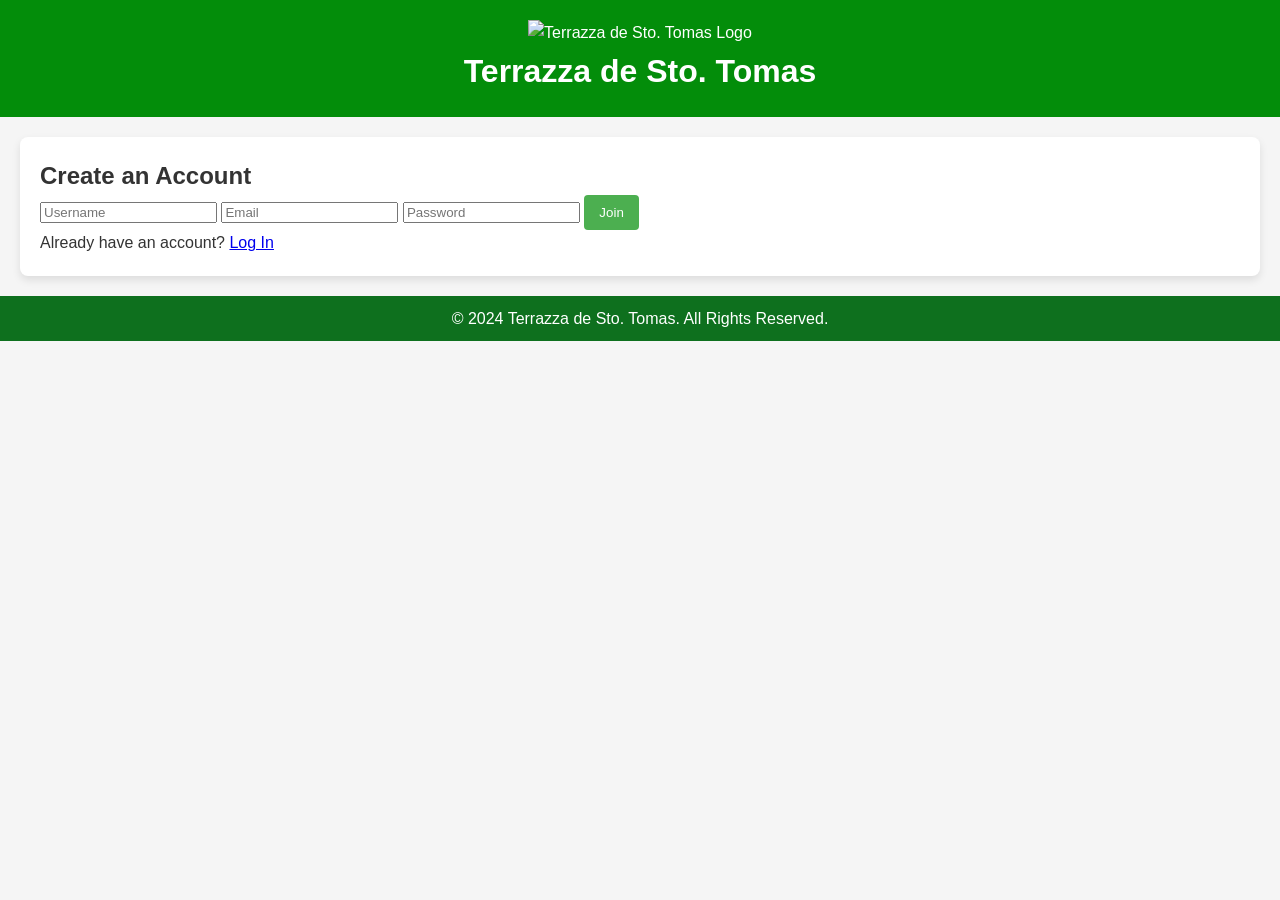
==== index.html @ 6e864f5c "Update and rename Terrazza.html to index.html" ====
<!DOCTYPE html>
<html lang="en">
<head>
    <meta charset="UTF-8">
    <meta name="viewport" content="width=device-width, initial-scale=1.0">
    <title>Terrazza de Sto. Tomas</title>
    <link rel="stylesheet" href="styles.css">
    <link rel="stylesheet" href="https://cdnjs.cloudflare.com/ajax/libs/font-awesome/6.0.0-beta3/css/all.min.css"> <!-- Font Awesome for icons -->
</head>
<body>

    <header>
        <img src="path/to/your/logo1.png" alt="Terrazza de Sto. Tomas Logo" class="logo">
        <h1>Terrazza de Sto. Tomas</h1>
    </header>

    <!-- Login Section -->
    <section id="login" class="active">
        <h2>Create an Account</h2>
        <form class="contact-form" onsubmit="showSection('welcome'); return false;">
            <input type="text" placeholder="Username" required>
            <input type="email" placeholder="Email" required>
            <input type="password" placeholder="Password" required>
            <button type="submit" class="animated-button">Join</button>
        </form>
        <p>Already have an account? <a href="#" onclick="showSection('welcome'); return false;">Log In</a></p>
    </section>

    <!-- Welcome Section -->
    <section id="welcome">
        <h2>Welcome to Terrazza de Sto. Tomas</h2>
        <p>We're glad to have you! Explore our amenities and community guidelines.</p>
        <nav>
            <ul>
                <li><a href="#" onclick="showSection('amenities'); return false;"><i class="fas fa-home"></i> Amenities</a></li>
                <li><a href="#" onclick="showSection('announcements'); return false;"><i class="fas fa-bullhorn"></i> Announcements</a></li>
                <li><a href="#" onclick="showSection('village-rules'); return false;"><i class="fas fa-list"></i> Village Rules</a></li>
                <li><a href="#" onclick="showSection('album'); return false;"><i class="fas fa-users"></i> Board of Directors</a></li>
                <li><a href="#" onclick="showSection('office-staff'); return false;"><i class="fas fa-building"></i> Office Staff</a></li> <!-- Link to Office Staff -->
            </ul>
        </nav>
        <button onclick="showSection('login');" class="animated-button">Log Out</button>
    </section>

    <!-- Amenities Section with Slider -->
    <section id="amenities">
        <h2>Our Amenities</h2>
        <div class="frame slider">
            <div class="slide active">
                <img src="path/to/2.jpg" alt="Basketball Court">
                <h3>Basketball</h3>
            </div>
            <div class="slide">
                <img src="path/to/your/Playground.jpg" alt="Playground">
                <h3>Playground</h3>
            </div>
            <div class="slide">
                <img src="path/to/Swimmingpool.jpg" alt="Swimming Pool">
                <h3>Swimming Pool</h3>
            </div>
            <div class="slide">
                <img src="path/Clubhouse.jpg" alt="Clubhouse">
                <h3>Clubhouse</h3>
            </div>
        </div>
        <button onclick="showSection('welcome');" class="animated-button">Back</button>
    </section>

    <!-- Announcements Section -->
    <section id="announcements">
        <h2>Announcements</h2>
        <div class="announcement">
            <p>Announcement 1: Upcoming community meeting on October 19, 2024.</p>
        </div>
        <div class="announcement">
            <p>Announcement 2: Playground is under renovation!</p>
        </div>
        <form class="contact-form">
            <input type="text" placeholder="Your Name" required>
            <input type="email" placeholder="Your Email" required>
            <textarea placeholder="Your Question" rows="4" required></textarea>
            <button type="submit" class="animated-button">Send</button>
        </form>
        <button onclick="showSection('welcome');" class="animated-button">Back</button>
    </section>

    <!-- Village Rules Section -->
    <section id="village-rules">
        <h2>Community Guidelines</h2>
        <ul>
            <li>No loud noise after 10 PM</li>
            <li>Respect common areas</li>
            <li>Maintain cleanliness</li>
            <li>Pets must be leashed</li>
        </ul>
        <button onclick="showSection('welcome');" class="animated-button">Back</button>
    </section>

    <!-- Board of Directors Section -->
    <section id="album">
        <h2>Board of Directors</h2>
        <div class="board-directors">
            <div class="board-member">
                <img src="6.png" alt="Agnes Tambong">
                <h3>Agnes Tambong</h3>
                <p>President</p>
            </div>
            <div class="board-member">
                <img src="3.png" alt="Romar Manzanero">
                <h3>Romar Manzanero</h3>
                <p>Vice President</p>
            </div>
            <div class="board-member">
                <img src="9.png" alt="Edmond Dela Cruz">
                <h3>Edmond Dela Cruz</h3>
                <p>Secretary</p>
            </div>
            <div class="board-member">
                <img src="8.png" alt="Charlotte Malabanan">
                <h3>Charlotte Malabanan</h3>
                <p>Auditor</p>
            </div>
            <div class="board-member">
                <img src="7.png" alt="Jerecho Romer Encarnacion">
                <h3>Jerecho Romer Encarnacion</h3>
                <p>Treasurer</p>
            </div>
            <div class="board-member">
                <img src="4.png" alt="Thomas Difilippantonio">
                <h3>Thomas Difilippantonio</h3>
                <p>Engagement Committee Head</p>
            </div>
            <div class="board-member">
                <img src="5.png" alt="Frederick Gubat">
                <h3>Frederick Gubat</h3>
                <p>Peace and Order</p>
            </div>
        </div>
        <img src="path/to/board_of_directors_chart.png" alt="Board of Directors Chart" class="amenity-image">
        <button onclick="showSection('welcome');" class="animated-button">Back</button>
    </section>

    <!-- Office Staff Section -->
    <section id="office-staff">
        <h2>Office Staff</h2>
        <div class="office-members">
            <div class="office-member">
                <img src="path/to/1.png" alt="Admin">
                <h3>Admin</h3>
                <p>Responsible for administrative tasks and community management.</p>
            </div>
            <div class="office-member">
                <img src="path/to/2.png" alt="Cashier">
                <h3>Cashier</h3>
                <p>Handles all financial transactions and community billing.</p>
            </div>
        </div>
        <button onclick="showSection('welcome');" class="animated-button">Back</button>
    </section>

    <footer>
        <p>&copy; 2024 Terrazza de Sto. Tomas. All Rights Reserved.</p>
    </footer>

    <script>
        function showSection(sectionId) {
            // Hide all sections
            const sections = document.querySelectorAll('section');
            sections.forEach(section => {
                section.classList.remove('active');
            });

            // Show the selected section
            const activeSection = document.getElementById(sectionId);
            if (activeSection) {
                activeSection.classList.add('active');
            }
        }

        // Slider functionality
        let slideIndex = 0;
        showSlides();

        function showSlides() {
            const slides = document.querySelectorAll('.slide');
            slides.forEach(slide => slide.style.display = "none"); // Hide all slides
            slideIndex++;
            if (slideIndex > slides.length) { slideIndex = 1 } // Reset to first slide
            slides[slideIndex - 1].style.display = "block"; // Show current slide
            setTimeout(showSlides, 3000); // Change slide every 3 seconds
        }
    </script>
</body>
</html>
---- styles.css ----
/* Reset some default styles */
body, h1, h2, h3, p, ul, li {
    margin: 0;
    padding: 0;
}

body {
    font-family: 'Arial', sans-serif;
    background-color: #f5f5f5;
    color: #333;
    line-height: 1.6;
    animation: backgroundAnimation 10s infinite alternate; /* Background animation */
}

/* Background Animation */
@keyframes backgroundAnimation {
    0% { background-color: #f5f5f5; }
    100% { background-color: #e0e0e0; }
}

/* Header Styles */
header {
    background-color: #038d0a;
    color: white;
    padding: 20px 0;
    text-align: center;
}

.logo {
    max-width: 350px;
    margin: 0;
}

/* Section Styles */
section {
    display: none; /* Hide all sections by default */
    padding: 20px;
    margin: 20px;
    border-radius: 8px;
    background-color: white;
    box-shadow: 0 4px 8px rgba(0, 0, 0, 0.1);
    opacity: 0;
    transition: opacity 0.5s ease; /* Transition for fade-in effect */
}

section.active {
    display: block; /* Show the active section */
    opacity: 1; /* Fade in effect */
}

/* Navigation Styles */
nav {
    margin: 20px 0;
}

nav ul {
    list-style-type: none;
}

nav ul li {
    display: inline;
    margin-right: 15px;
}

nav ul li a {
    text-decoration: none;
    color: #2baf30;
    transition: color 0.3s ease;
}

nav ul li a:hover {
    color: #97105f;
}

/* Button Styles */
button, .animated-button {
    padding: 10px 15px;
    background-color: #4CAF50;
    color: white;
    border: none;
    border-radius: 4px;
    cursor: pointer;
    transition: background-color 0.3s ease, transform 0.3s ease; /* Added transform for animation */
}

button:hover, .animated-button:hover {
    background-color: #0d1df8;
    transform: scale(1.05); /* Scale effect on hover */
}

/* Amenities Slider Styles */
.frame {
    position: relative;
    max-width: 600px;
    margin: auto;
    overflow: hidden;
}

.slide {
    display: none; /* Hide slides by default */
}

.slide img {
    width: 100%;
    border-radius: 8px;
}

/* Board of Directors Styles */
.board-directors {
    display: flex;
    flex-wrap: wrap;
    justify-content: center;
    animation: fadeIn 1s; /* Fade-in effect */
}

.board-member {
    width: 150px;
    margin: 10px;
    text-align: center;
    transition: transform 0.3s ease; /* Added transform for hover effect */
}

.board-member:hover {
    transform: scale(1.1); /* Scale effect on hover */
}

.board-member img {
    width: 100%;
    border-radius: 50%;
}

/* Office Staff Styles */
.office-members {
    display: flex;
    justify-content: center;
    flex-wrap: wrap;
    animation: fadeIn 1s; /* Fade-in effect */
}

.office-member {
    width: 200px;
    margin: 10px;
    text-align: center;
    transition: transform 0.3s ease; /* Added transform for hover effect */
}

.office-member:hover {
    transform: scale(1.1); /* Scale effect on hover */
}

.office-member img {
    width: 100%;
    border-radius: 50%;
}

/* Footer Styles */
footer {
    text-align: center;
    padding: 10px 0;
    background-color: #0e701e;
    color: white;
    position: relative;
    bottom: 0;
    width: 100%;
}

/* Announcement Styles */
.announcement {
    padding: 20px;
    margin: 10px 0;
    border-radius: 8px;
    background-color: #f9f9f9;
    box-shadow: 0 2px 5px rgba(0, 0, 0, 0.1);
    border: 2px solid #230b31; /* Green border for emphasis */
    transition: transform 0.3s ease; /* Added transform for hover effect */
}

.announcement:hover {
    transform: scale(1.02); /* Slight scale effect on hover */
}

/* Animations */
@keyframes fadeIn {
    from {
        opacity: 0;
    }
    to {
        opacity: 1;
    }
}
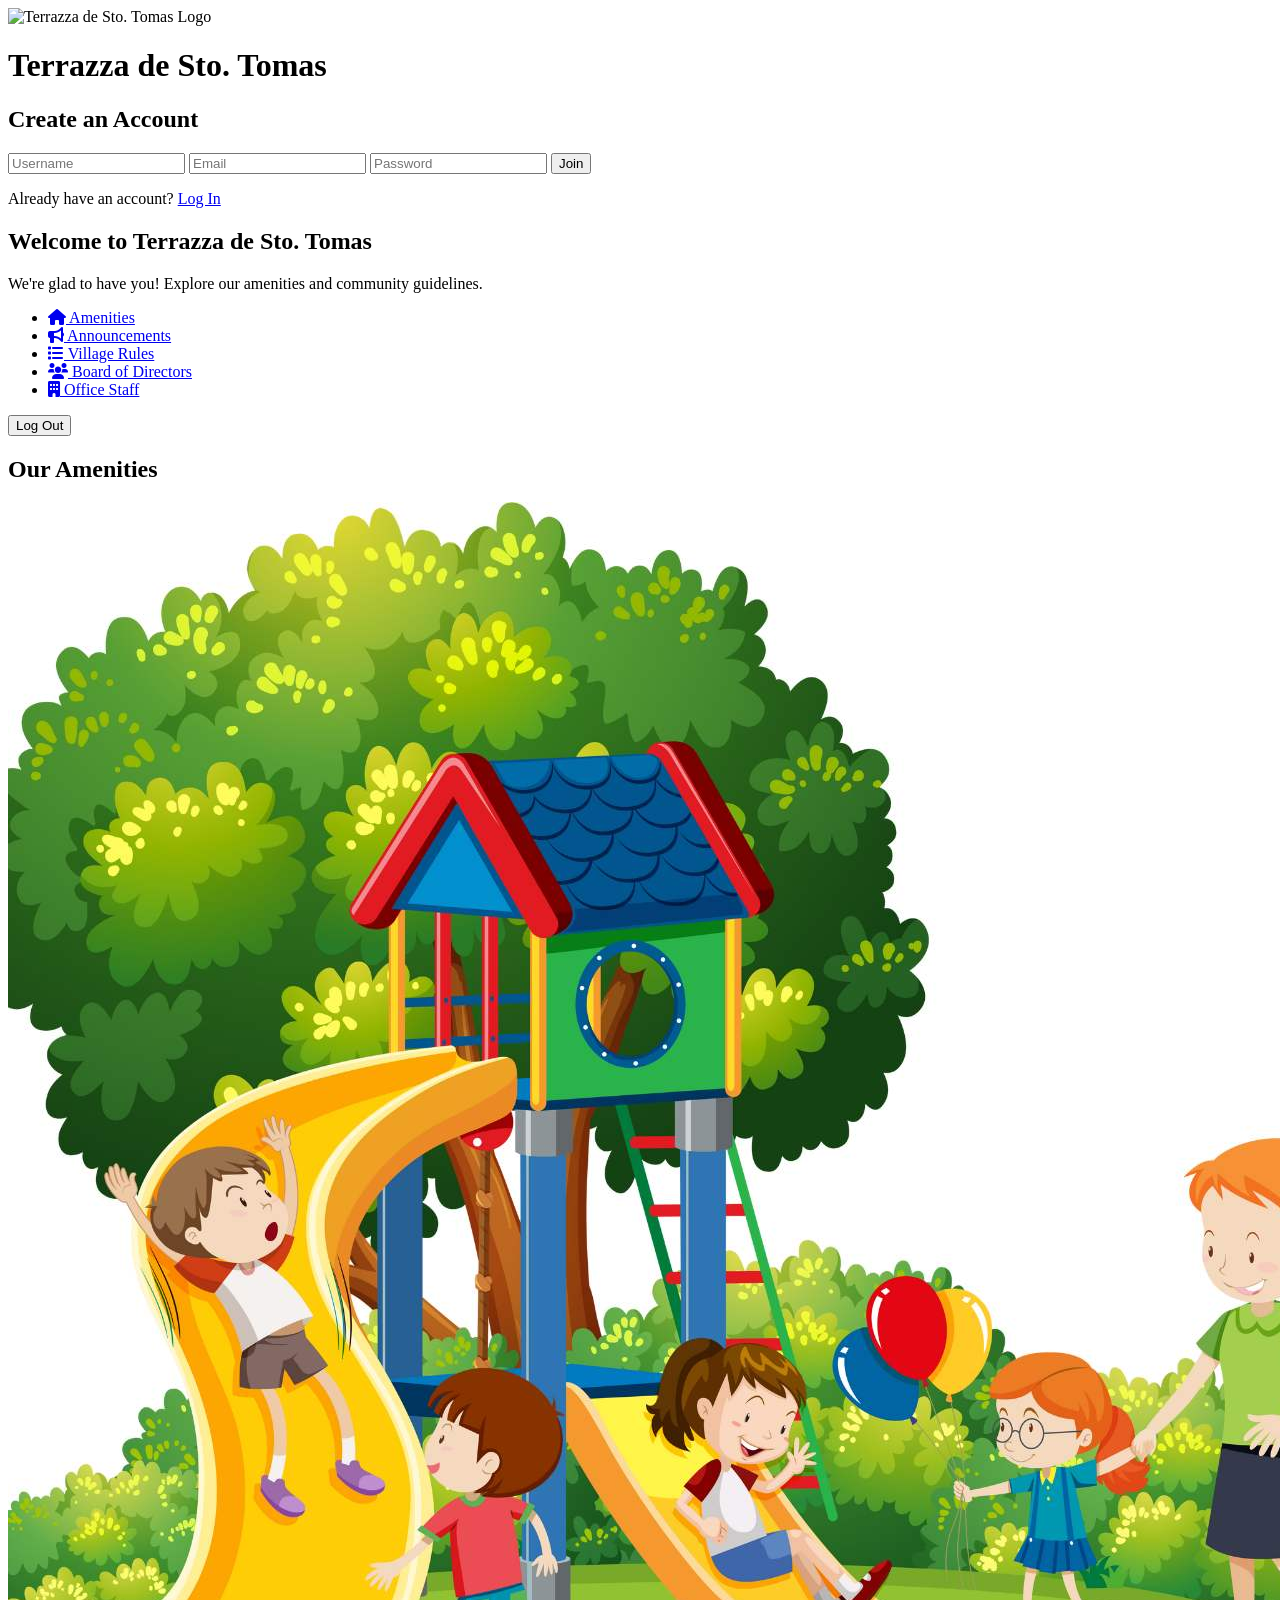
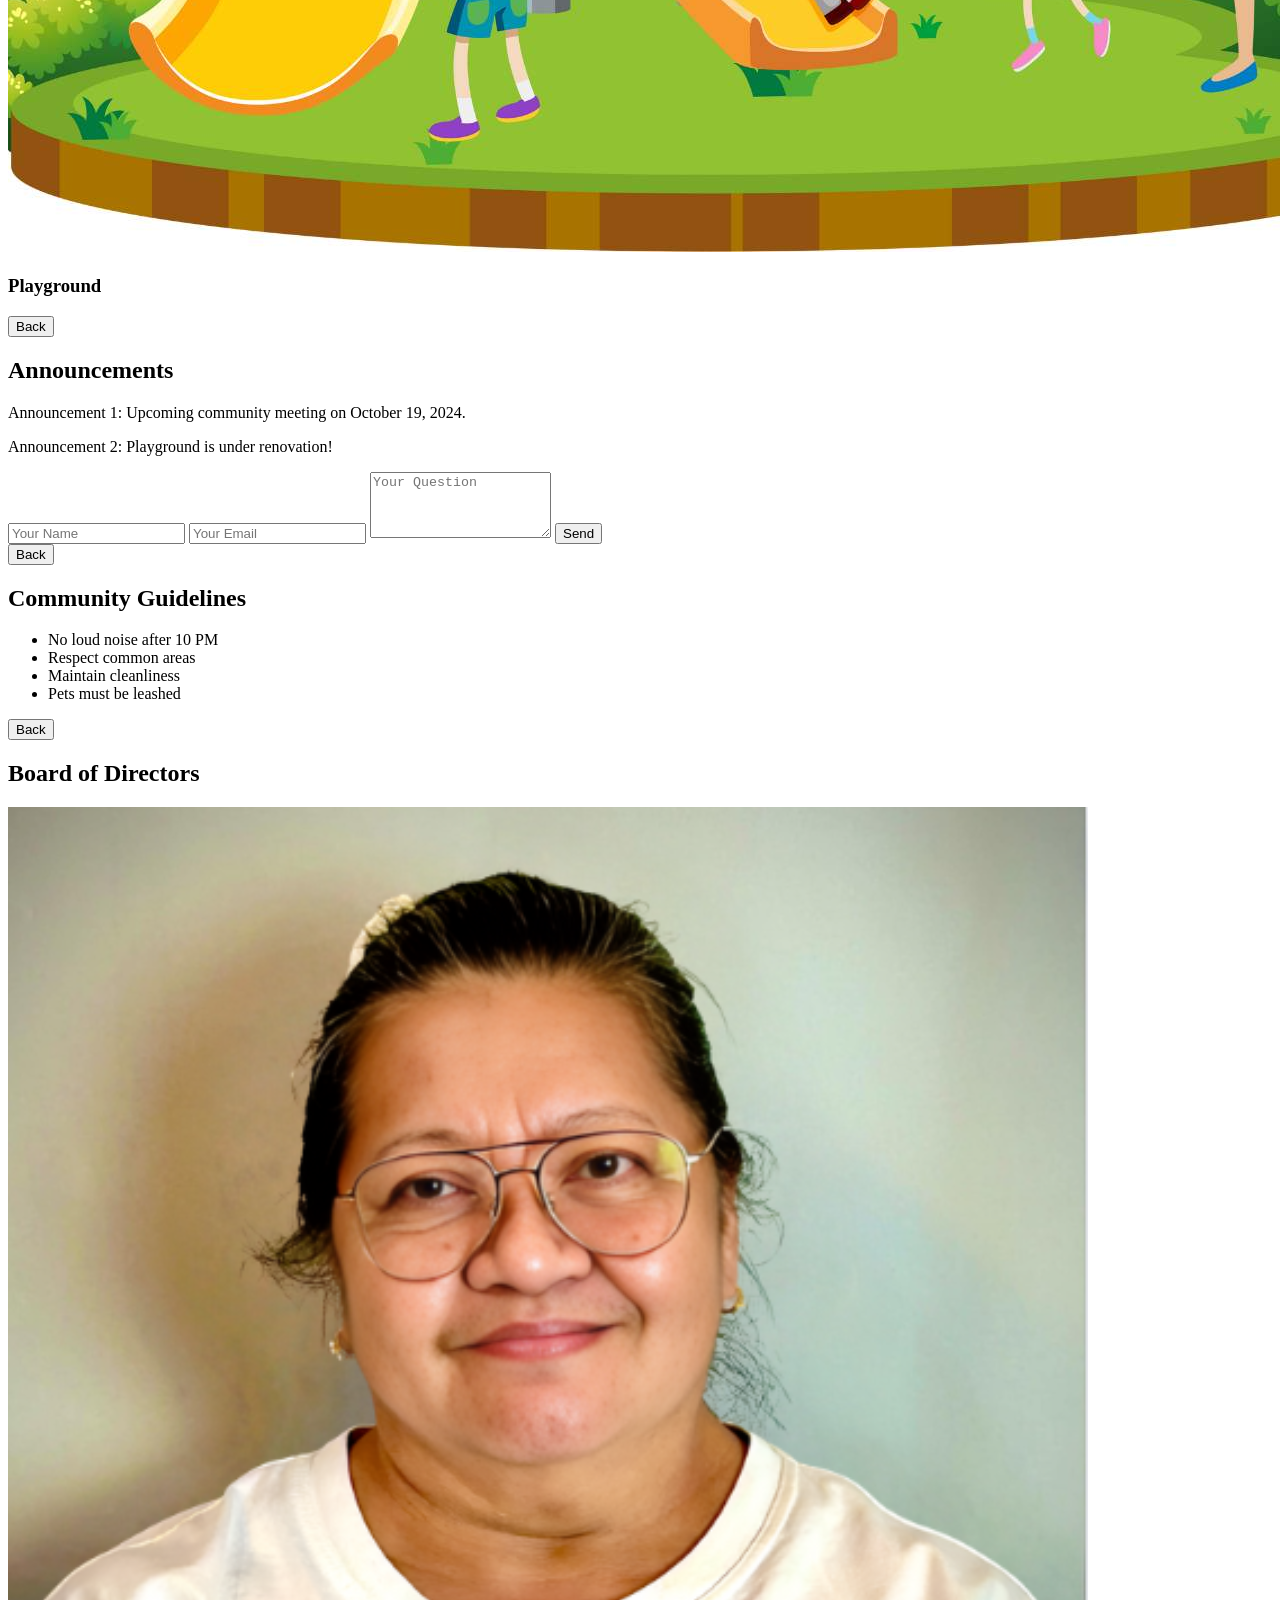
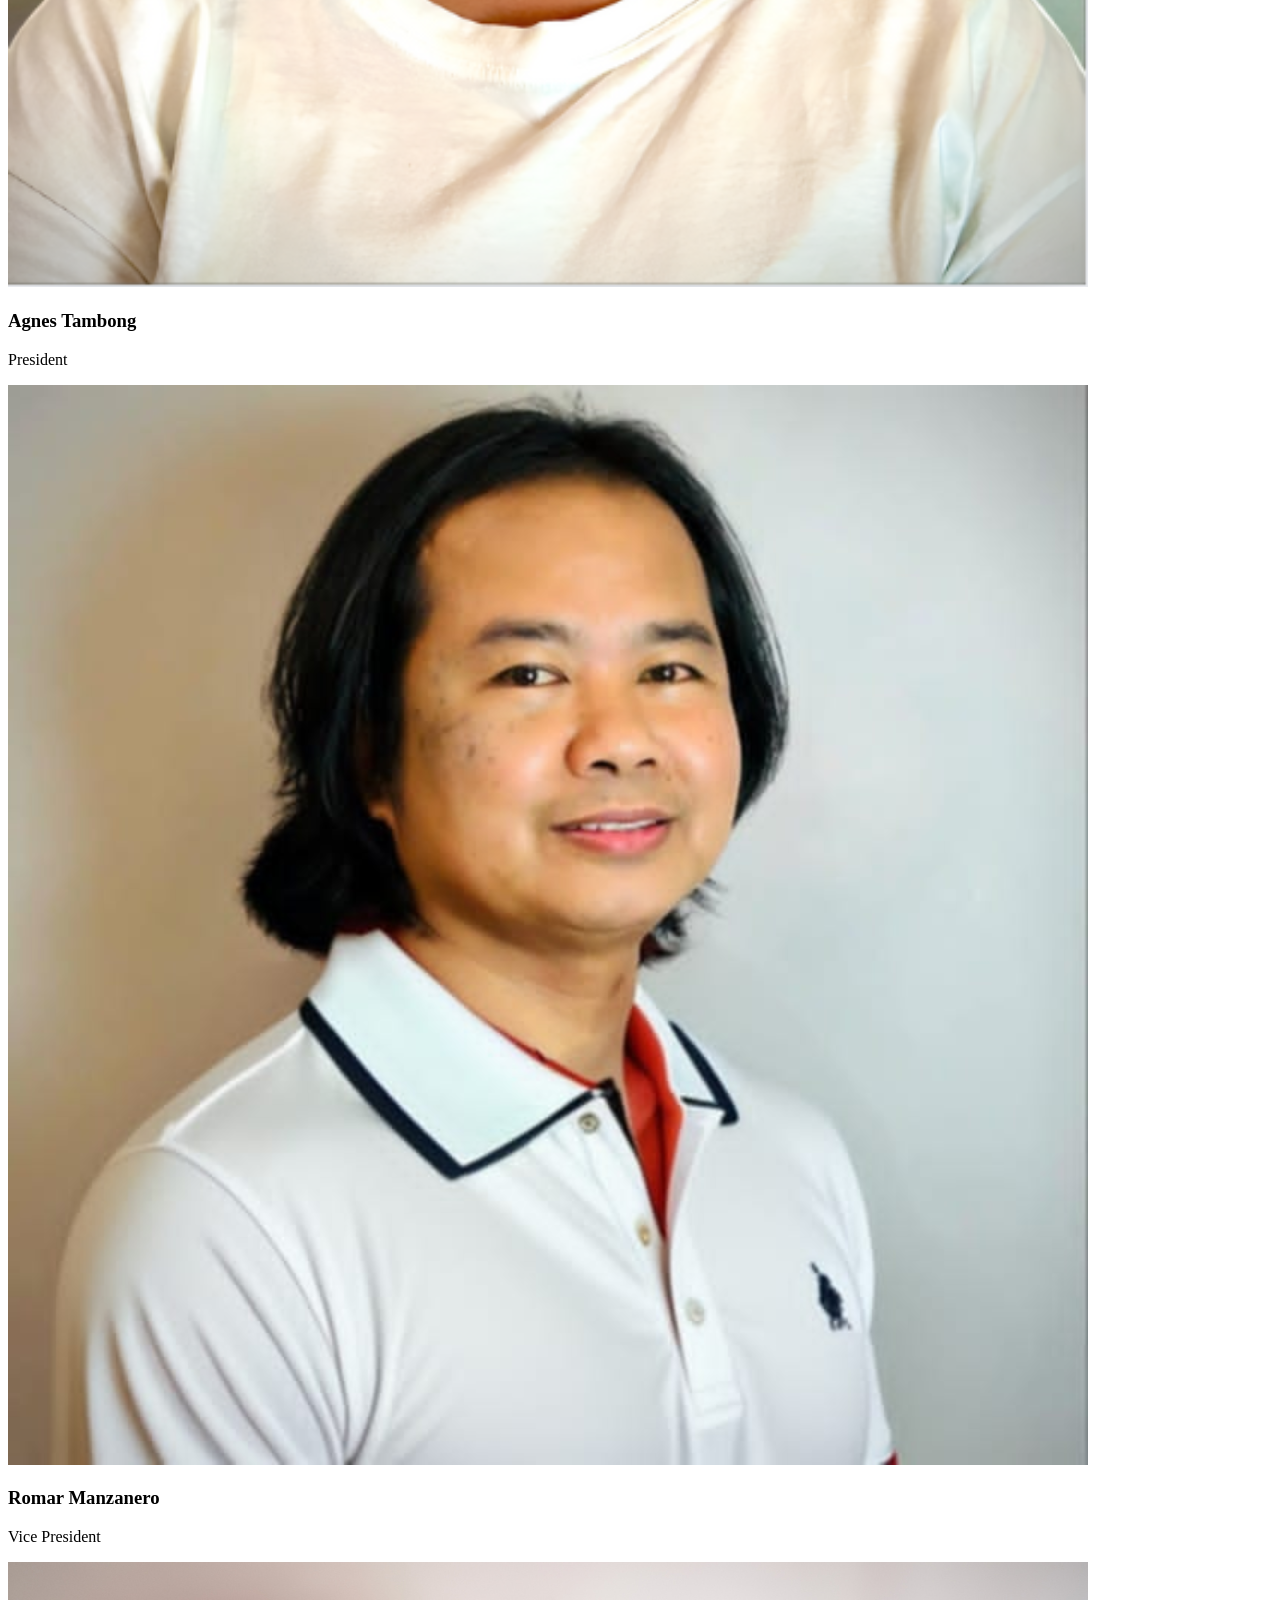
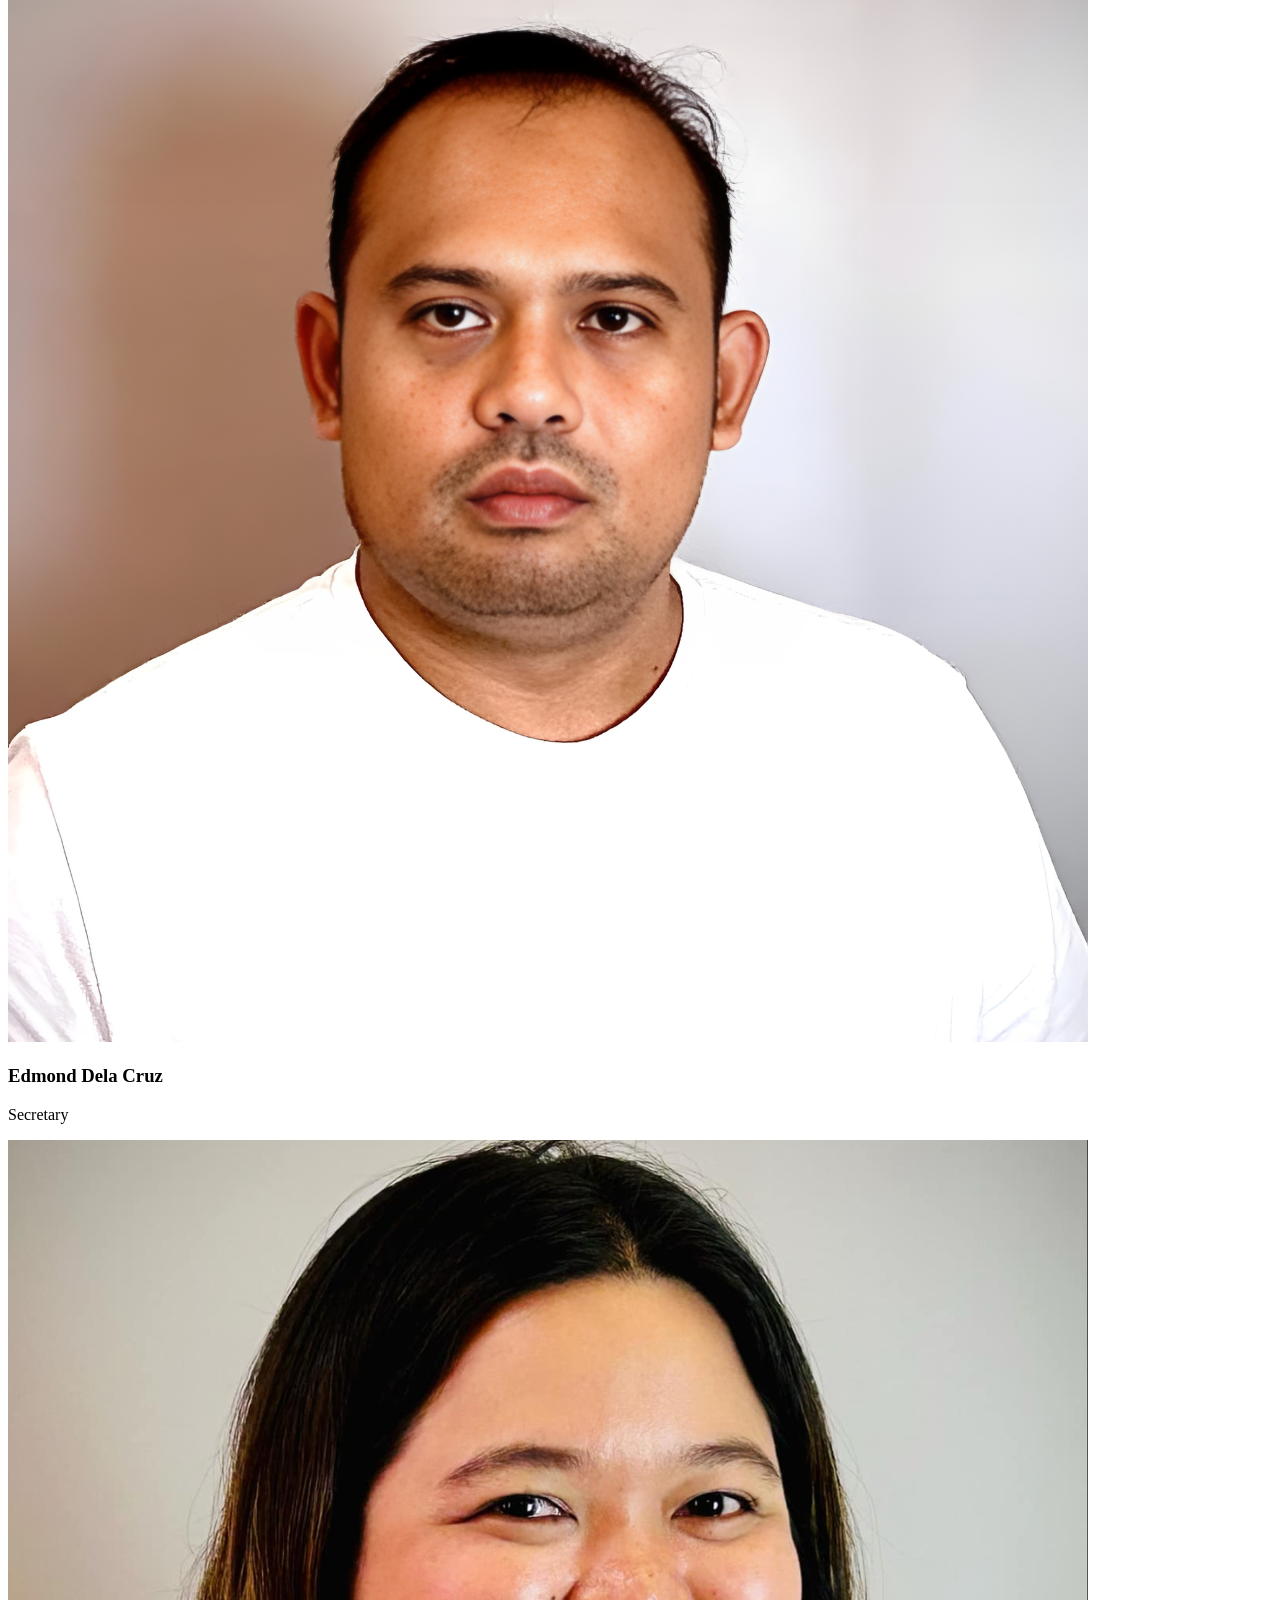
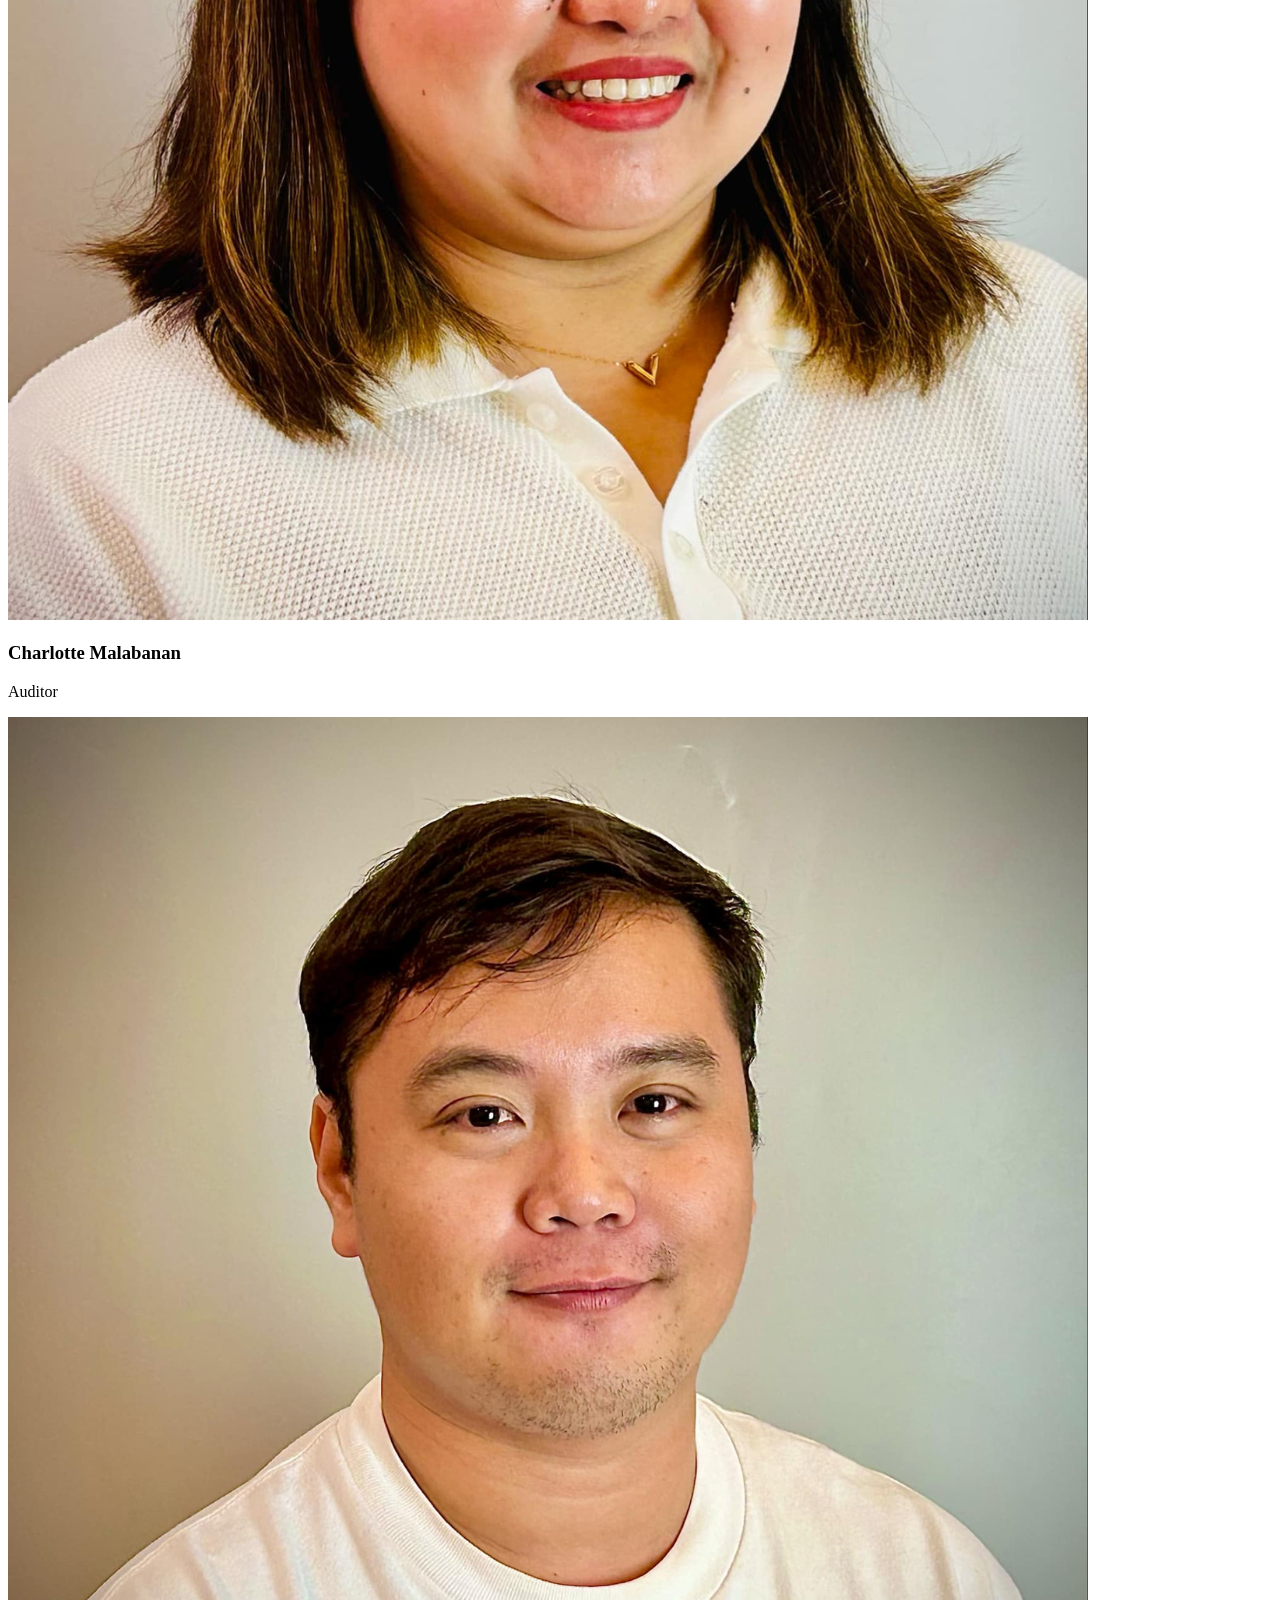
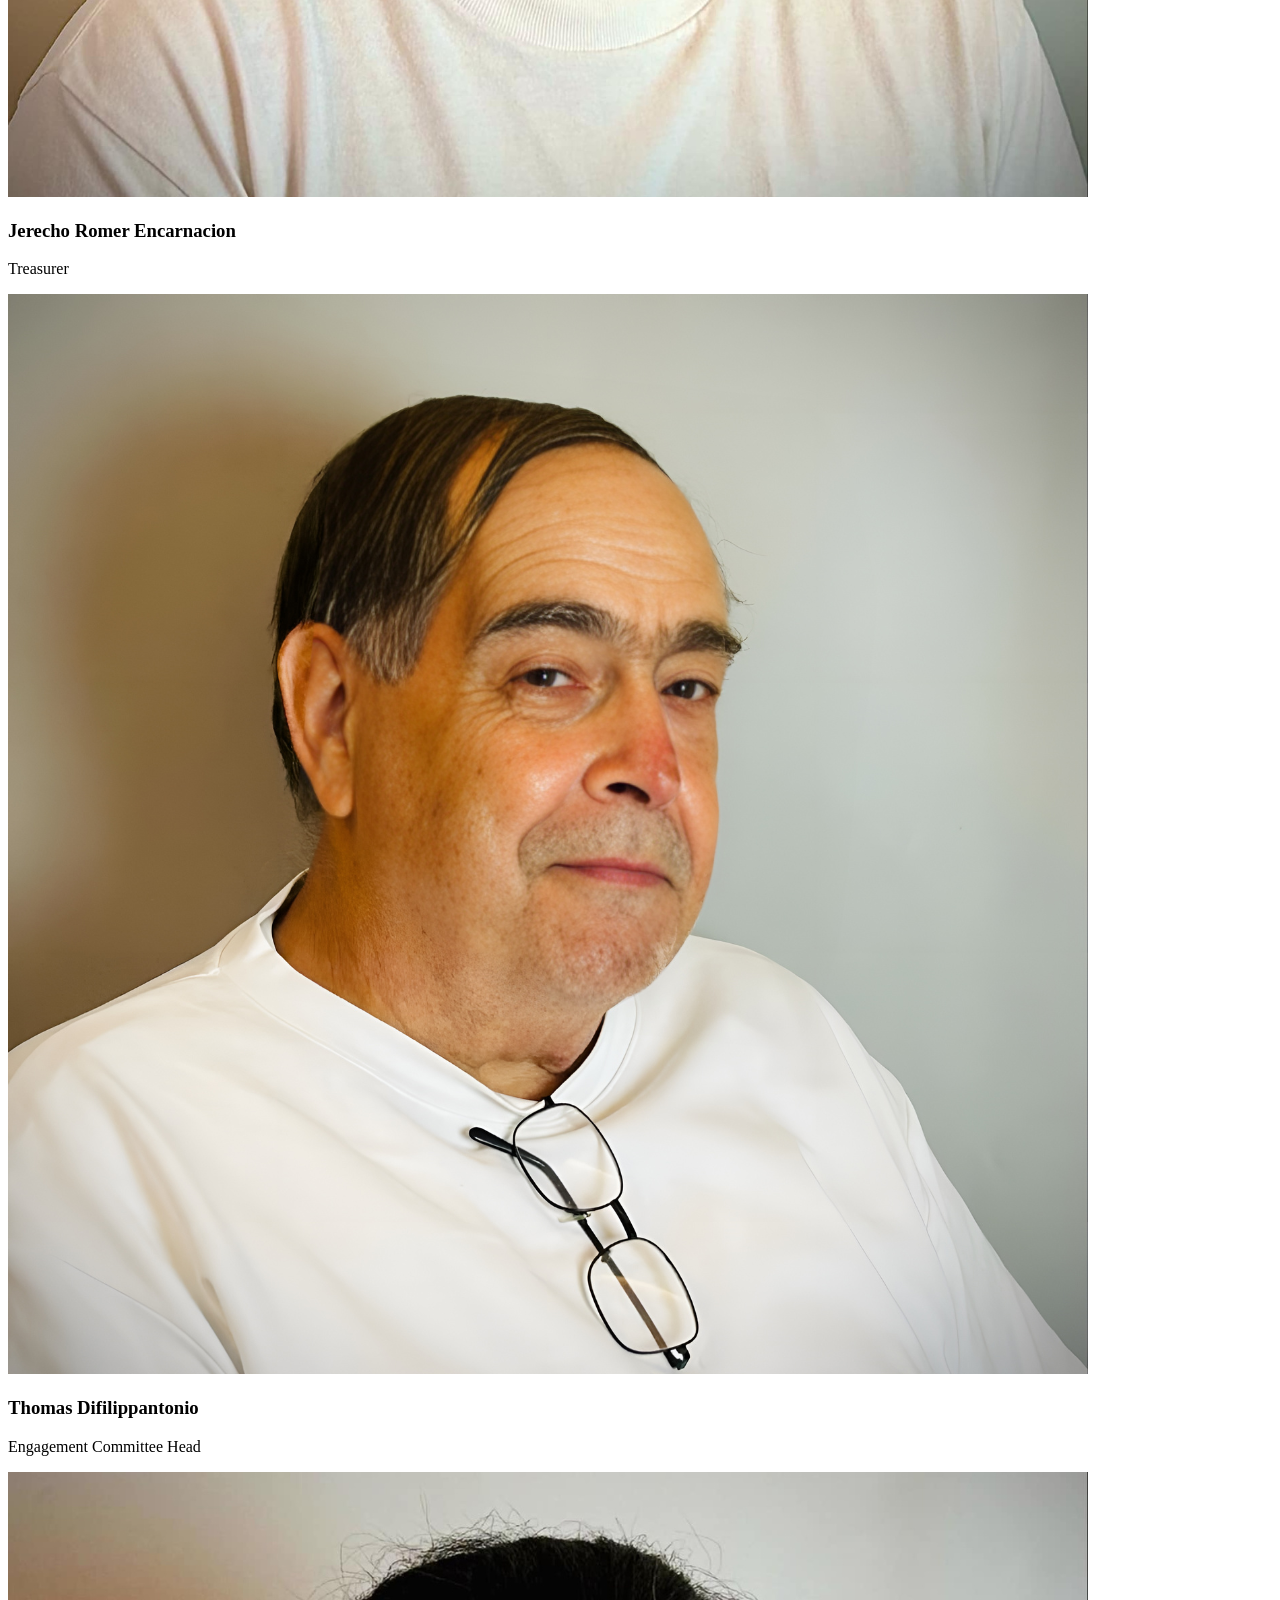
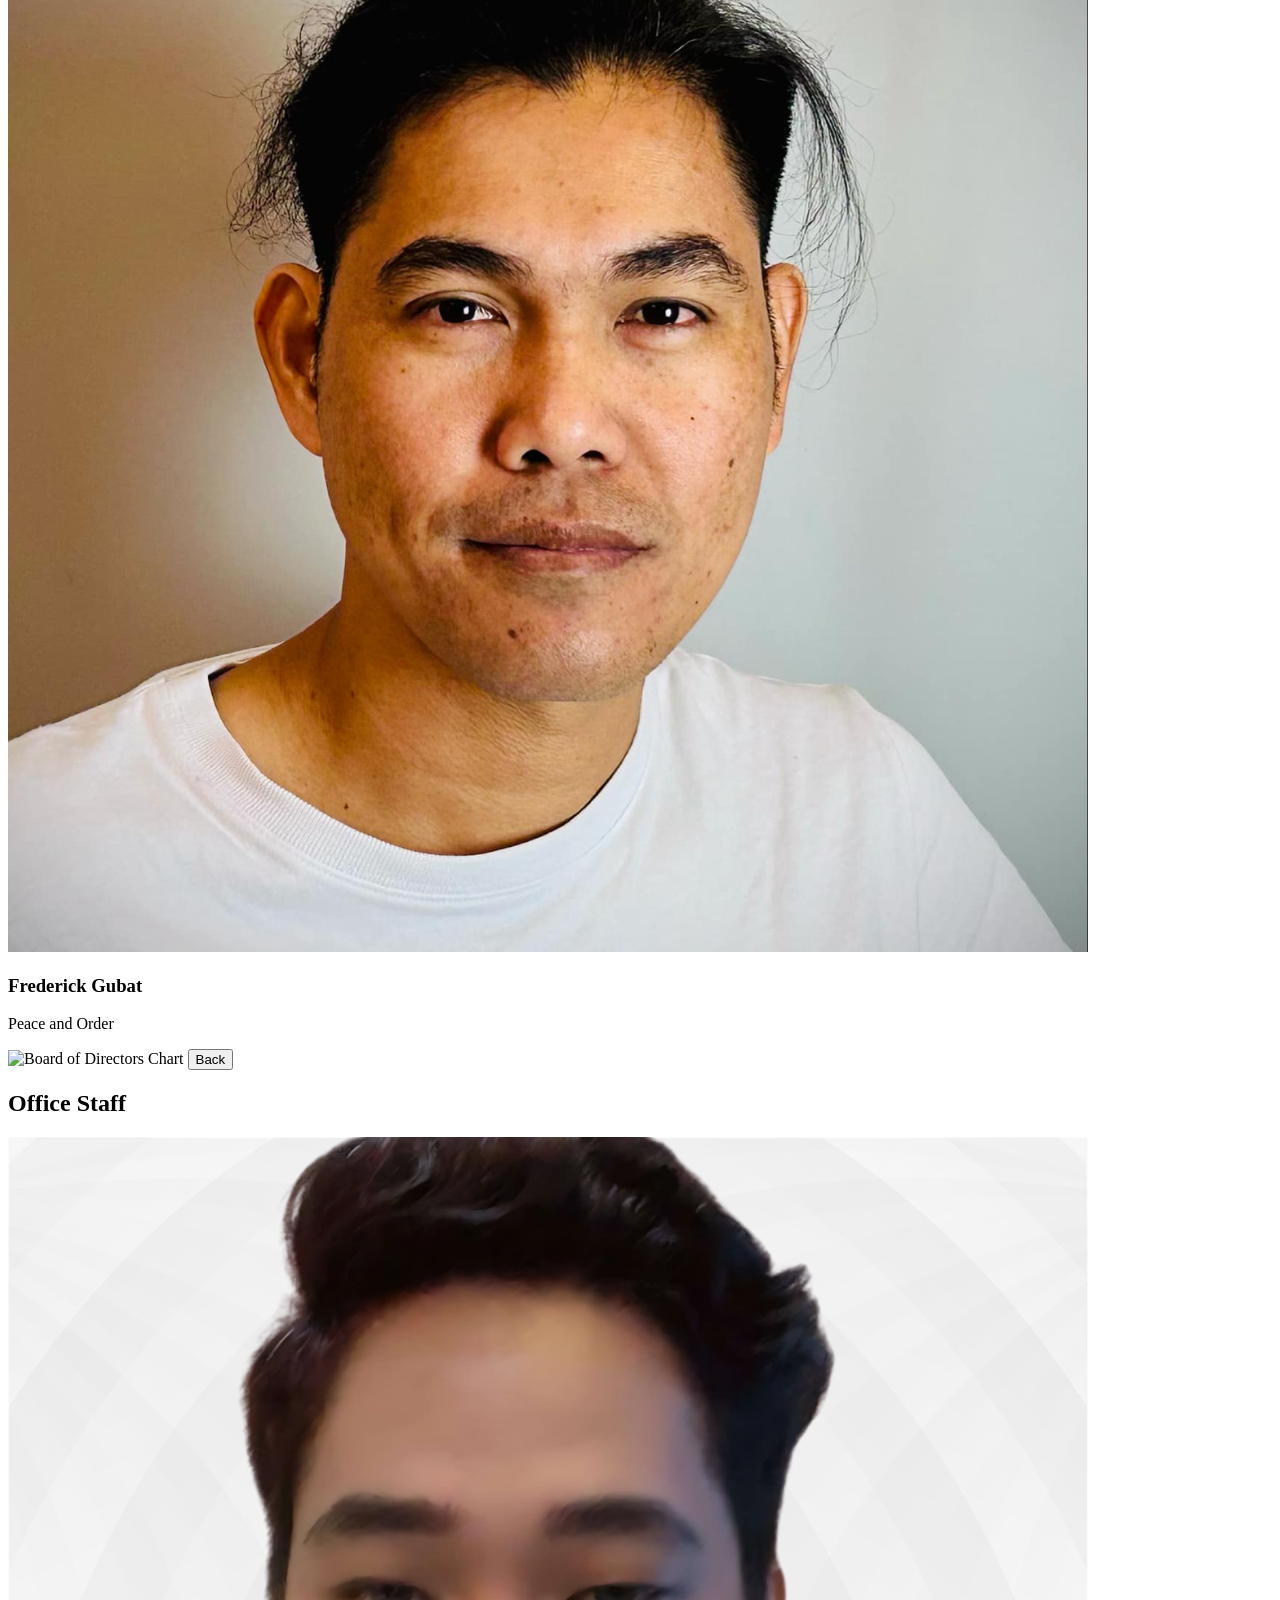
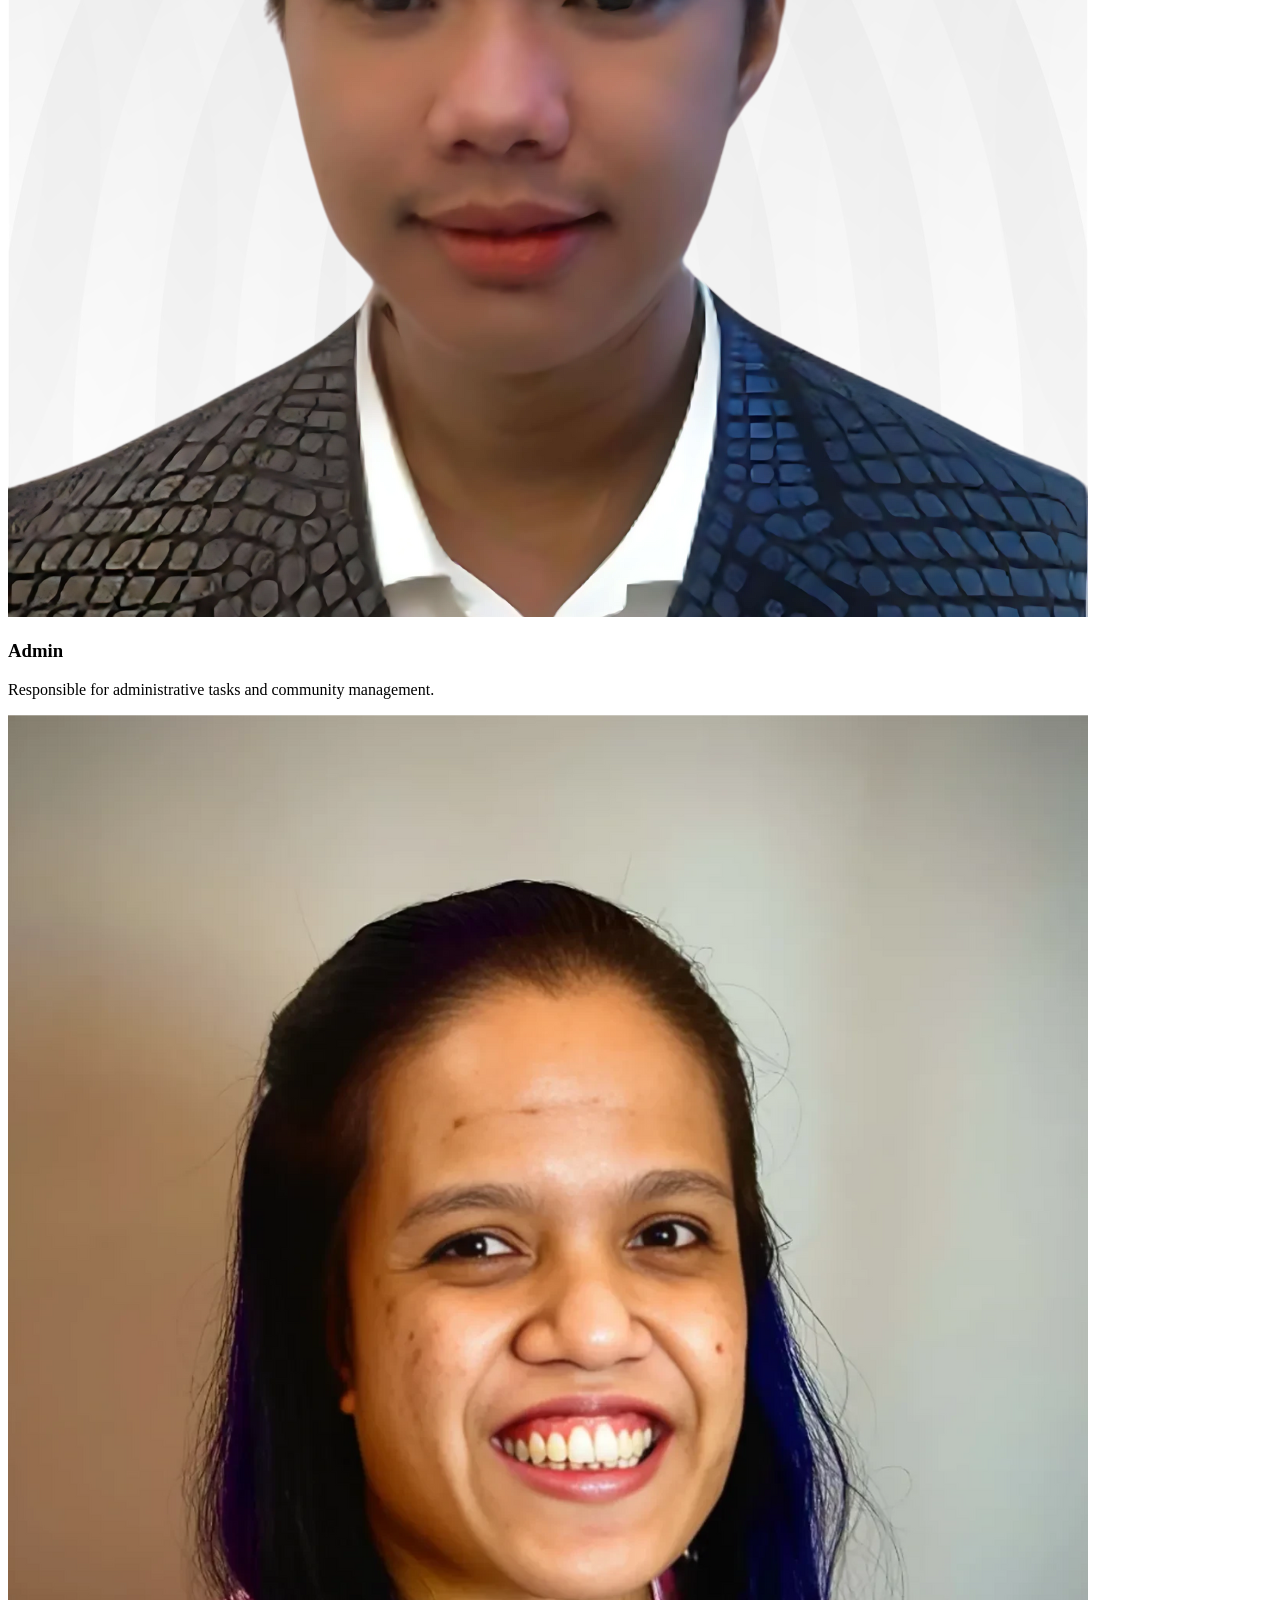
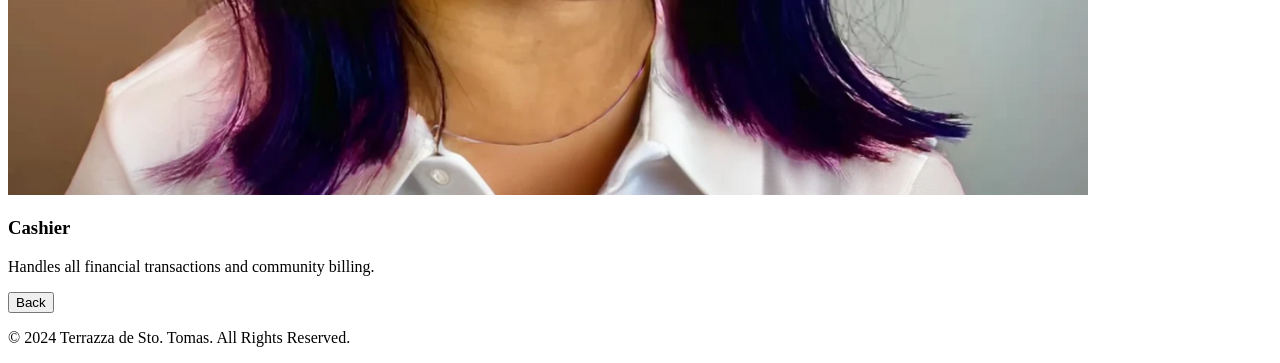
==== commit 3cfc161c: "Update index.html" ====
--- a/index.html
+++ b/index.html
@@ -4,7 +4,7 @@
     <meta charset="UTF-8">
     <meta name="viewport" content="width=device-width, initial-scale=1.0">
     <title>Terrazza de Sto. Tomas</title>
-    <link rel="stylesheet" href="styles.css">
+    <link rel="stylesheet" href="Style.Css" />
     <link rel="stylesheet" href="https://cdnjs.cloudflare.com/ajax/libs/font-awesome/6.0.0-beta3/css/all.min.css"> <!-- Font Awesome for icons -->
 </head>
 <body>
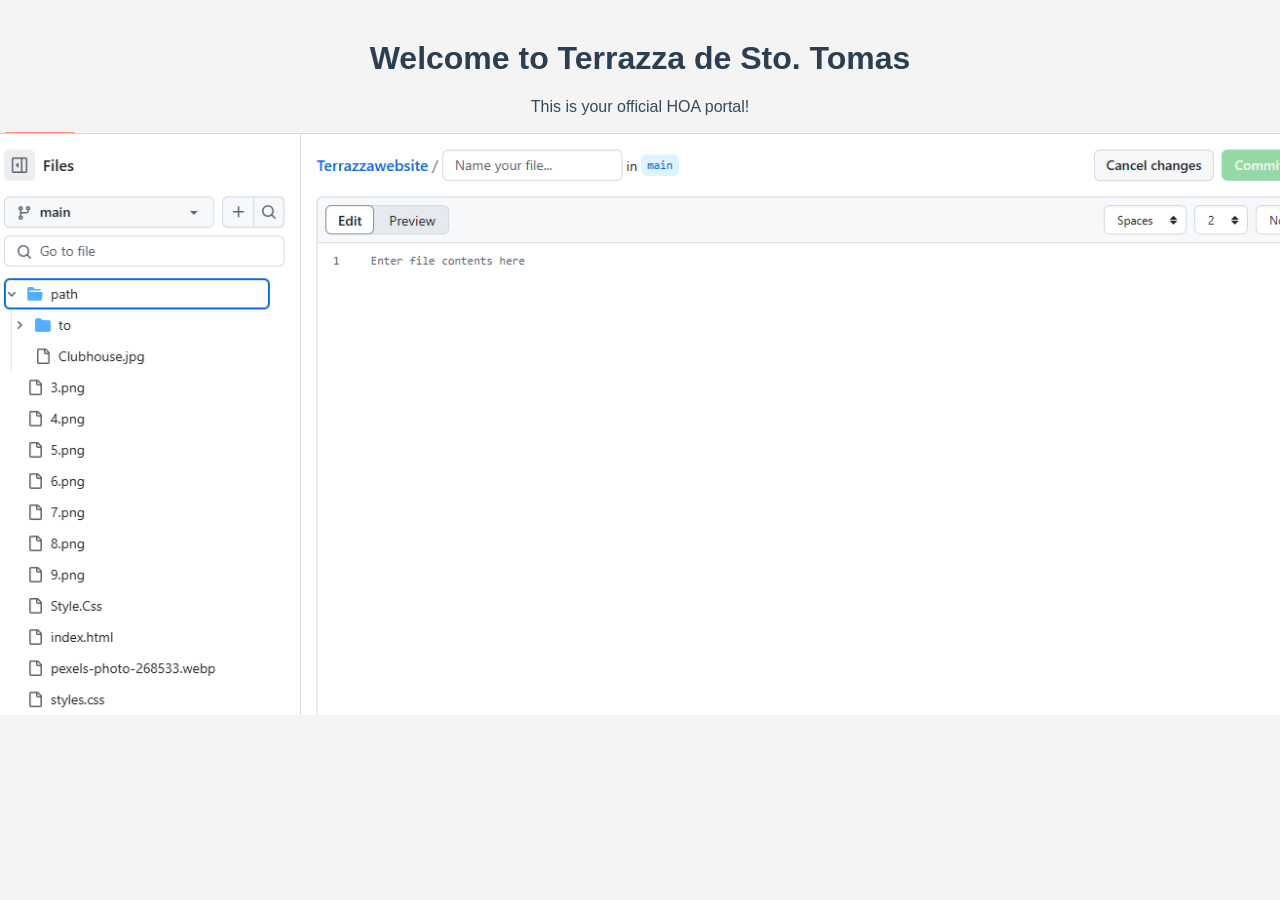
==== commit 7e31eb2f: "Add files via upload" ====
--- a/index.html
+++ b/index.html
@@ -1,194 +1,14 @@
-<!DOCTYPE html>
-<html lang="en">
-<head>
-    <meta charset="UTF-8">
-    <meta name="viewport" content="width=device-width, initial-scale=1.0">
-    <title>Terrazza de Sto. Tomas</title>
-    <link rel="stylesheet" href="Style.Css" />
-    <link rel="stylesheet" href="https://cdnjs.cloudflare.com/ajax/libs/font-awesome/6.0.0-beta3/css/all.min.css"> <!-- Font Awesome for icons -->
-</head>
-<body>
-
-    <header>
-        <img src="path/to/your/logo1.png" alt="Terrazza de Sto. Tomas Logo" class="logo">
-        <h1>Terrazza de Sto. Tomas</h1>
-    </header>
-
-    <!-- Login Section -->
-    <section id="login" class="active">
-        <h2>Create an Account</h2>
-        <form class="contact-form" onsubmit="showSection('welcome'); return false;">
-            <input type="text" placeholder="Username" required>
-            <input type="email" placeholder="Email" required>
-            <input type="password" placeholder="Password" required>
-            <button type="submit" class="animated-button">Join</button>
-        </form>
-        <p>Already have an account? <a href="#" onclick="showSection('welcome'); return false;">Log In</a></p>
-    </section>
-
-    <!-- Welcome Section -->
-    <section id="welcome">
-        <h2>Welcome to Terrazza de Sto. Tomas</h2>
-        <p>We're glad to have you! Explore our amenities and community guidelines.</p>
-        <nav>
-            <ul>
-                <li><a href="#" onclick="showSection('amenities'); return false;"><i class="fas fa-home"></i> Amenities</a></li>
-                <li><a href="#" onclick="showSection('announcements'); return false;"><i class="fas fa-bullhorn"></i> Announcements</a></li>
-                <li><a href="#" onclick="showSection('village-rules'); return false;"><i class="fas fa-list"></i> Village Rules</a></li>
-                <li><a href="#" onclick="showSection('album'); return false;"><i class="fas fa-users"></i> Board of Directors</a></li>
-                <li><a href="#" onclick="showSection('office-staff'); return false;"><i class="fas fa-building"></i> Office Staff</a></li> <!-- Link to Office Staff -->
-            </ul>
-        </nav>
-        <button onclick="showSection('login');" class="animated-button">Log Out</button>
-    </section>
-
-    <!-- Amenities Section with Slider -->
-    <section id="amenities">
-        <h2>Our Amenities</h2>
-        <div class="frame slider">
-            <div class="slide active">
-                <img src="path/to/2.jpg" alt="Basketball Court">
-                <h3>Basketball</h3>
-            </div>
-            <div class="slide">
-                <img src="path/to/your/Playground.jpg" alt="Playground">
-                <h3>Playground</h3>
-            </div>
-            <div class="slide">
-                <img src="path/to/Swimmingpool.jpg" alt="Swimming Pool">
-                <h3>Swimming Pool</h3>
-            </div>
-            <div class="slide">
-                <img src="path/Clubhouse.jpg" alt="Clubhouse">
-                <h3>Clubhouse</h3>
-            </div>
-        </div>
-        <button onclick="showSection('welcome');" class="animated-button">Back</button>
-    </section>
-
-    <!-- Announcements Section -->
-    <section id="announcements">
-        <h2>Announcements</h2>
-        <div class="announcement">
-            <p>Announcement 1: Upcoming community meeting on October 19, 2024.</p>
-        </div>
-        <div class="announcement">
-            <p>Announcement 2: Playground is under renovation!</p>
-        </div>
-        <form class="contact-form">
-            <input type="text" placeholder="Your Name" required>
-            <input type="email" placeholder="Your Email" required>
-            <textarea placeholder="Your Question" rows="4" required></textarea>
-            <button type="submit" class="animated-button">Send</button>
-        </form>
-        <button onclick="showSection('welcome');" class="animated-button">Back</button>
-    </section>
-
-    <!-- Village Rules Section -->
-    <section id="village-rules">
-        <h2>Community Guidelines</h2>
-        <ul>
-            <li>No loud noise after 10 PM</li>
-            <li>Respect common areas</li>
-            <li>Maintain cleanliness</li>
-            <li>Pets must be leashed</li>
-        </ul>
-        <button onclick="showSection('welcome');" class="animated-button">Back</button>
-    </section>
-
-    <!-- Board of Directors Section -->
-    <section id="album">
-        <h2>Board of Directors</h2>
-        <div class="board-directors">
-            <div class="board-member">
-                <img src="6.png" alt="Agnes Tambong">
-                <h3>Agnes Tambong</h3>
-                <p>President</p>
-            </div>
-            <div class="board-member">
-                <img src="3.png" alt="Romar Manzanero">
-                <h3>Romar Manzanero</h3>
-                <p>Vice President</p>
-            </div>
-            <div class="board-member">
-                <img src="9.png" alt="Edmond Dela Cruz">
-                <h3>Edmond Dela Cruz</h3>
-                <p>Secretary</p>
-            </div>
-            <div class="board-member">
-                <img src="8.png" alt="Charlotte Malabanan">
-                <h3>Charlotte Malabanan</h3>
-                <p>Auditor</p>
-            </div>
-            <div class="board-member">
-                <img src="7.png" alt="Jerecho Romer Encarnacion">
-                <h3>Jerecho Romer Encarnacion</h3>
-                <p>Treasurer</p>
-            </div>
-            <div class="board-member">
-                <img src="4.png" alt="Thomas Difilippantonio">
-                <h3>Thomas Difilippantonio</h3>
-                <p>Engagement Committee Head</p>
-            </div>
-            <div class="board-member">
-                <img src="5.png" alt="Frederick Gubat">
-                <h3>Frederick Gubat</h3>
-                <p>Peace and Order</p>
-            </div>
-        </div>
-        <img src="path/to/board_of_directors_chart.png" alt="Board of Directors Chart" class="amenity-image">
-        <button onclick="showSection('welcome');" class="animated-button">Back</button>
-    </section>
-
-    <!-- Office Staff Section -->
-    <section id="office-staff">
-        <h2>Office Staff</h2>
-        <div class="office-members">
-            <div class="office-member">
-                <img src="path/to/1.png" alt="Admin">
-                <h3>Admin</h3>
-                <p>Responsible for administrative tasks and community management.</p>
-            </div>
-            <div class="office-member">
-                <img src="path/to/2.png" alt="Cashier">
-                <h3>Cashier</h3>
-                <p>Handles all financial transactions and community billing.</p>
-            </div>
-        </div>
-        <button onclick="showSection('welcome');" class="animated-button">Back</button>
-    </section>
-
-    <footer>
-        <p>&copy; 2024 Terrazza de Sto. Tomas. All Rights Reserved.</p>
-    </footer>
-
-    <script>
-        function showSection(sectionId) {
-            // Hide all sections
-            const sections = document.querySelectorAll('section');
-            sections.forEach(section => {
-                section.classList.remove('active');
-            });
-
-            // Show the selected section
-            const activeSection = document.getElementById(sectionId);
-            if (activeSection) {
-                activeSection.classList.add('active');
-            }
-        }
-
-        // Slider functionality
-        let slideIndex = 0;
-        showSlides();
-
-        function showSlides() {
-            const slides = document.querySelectorAll('.slide');
-            slides.forEach(slide => slide.style.display = "none"); // Hide all slides
-            slideIndex++;
-            if (slideIndex > slides.length) { slideIndex = 1 } // Reset to first slide
-            slides[slideIndex - 1].style.display = "block"; // Show current slide
-            setTimeout(showSlides, 3000); // Change slide every 3 seconds
-        }
-    </script>
-</body>
-</html>
+<!DOCTYPE html>
+<html lang="en">
+<head>
+  <meta charset="UTF-8" />
+  <meta name="viewport" content="width=device-width, initial-scale=1.0" />
+  <title>Terrazza HOA Portal</title>
+  <link rel="stylesheet" href="styles.css" />
+</head>
+<body>
+  <h1>Welcome to Terrazza de Sto. Tomas</h1>
+  <p>This is your official HOA portal!</p>
+  <img src="Clubhouse.jpg" alt="Clubhouse" style="max-width: 100%; height: auto;" />
+</body>
+</html>
--- a/styles.css
+++ b/styles.css
@@ -0,0 +1,14 @@
+body {
+  font-family: Arial, sans-serif;
+  text-align: center;
+  background-color: #f4f4f4;
+  margin: 0;
+  padding: 0;
+}
+h1 {
+  color: #2c3e50;
+  margin-top: 40px;
+}
+p {
+  color: #34495e;
+}
